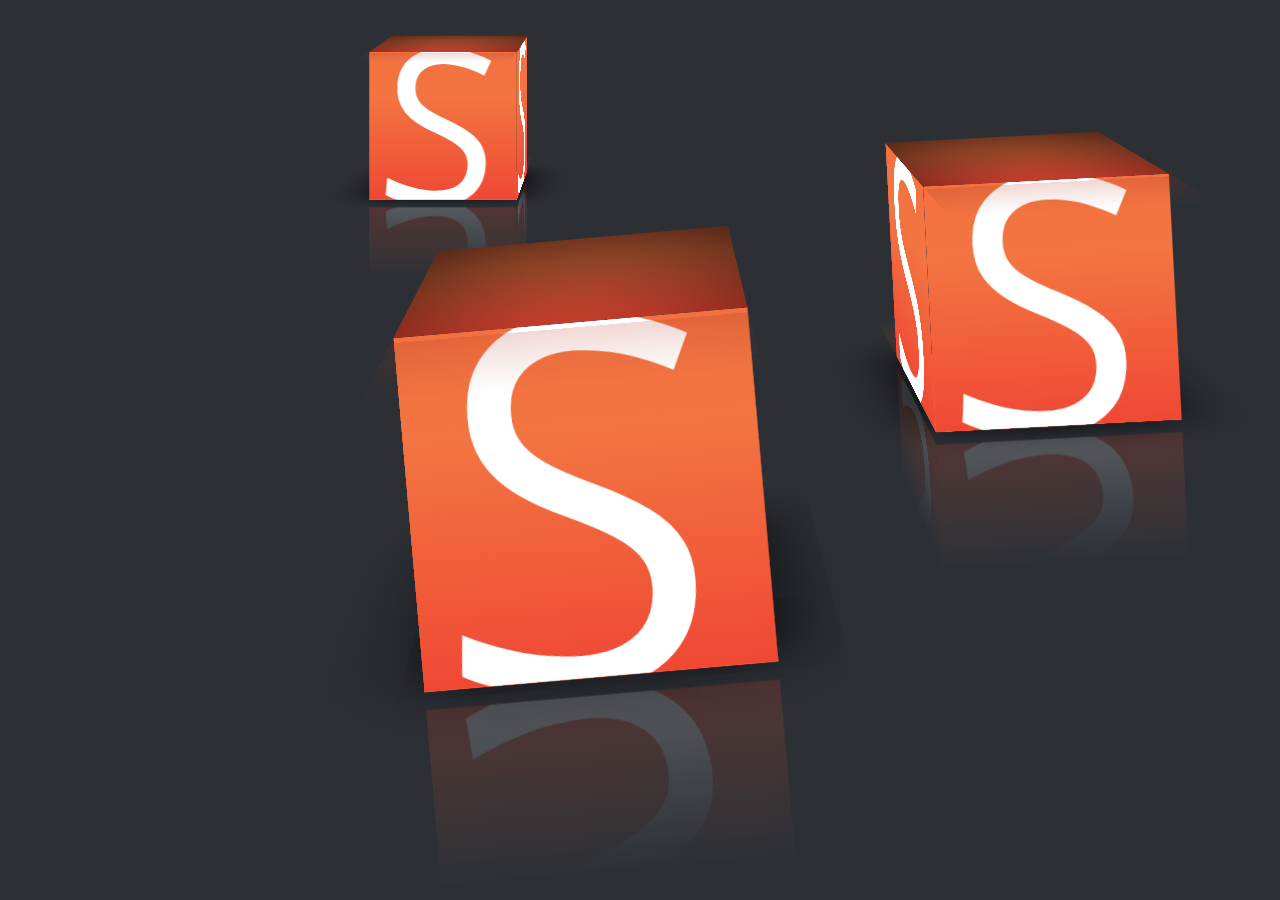
==== index.html @ a056d235 "Sloped styles" ====
<html>
  <head>
    <title>3D Stuff</title>
    <link href="stylesheets/screen.css" media="screen, projection" rel="stylesheet" type="text/css" />
    <link href='http://fonts.googleapis.com/css?family=Open+Sans:800' rel='stylesheet' type='text/css'>
  </head>
  <body>
    <div class="background">
      <div class="scene">
        <div class="cube-positioning three">
          <div class="cube">
            <figure class="back"><sup>S</sup></figure>
            <figure class="top"></figure>
            <figure class="bottom"></figure>
            <figure class="left"><sup>S</sup></figure>
            <figure class="right"><sup>S</sup></figure>
            <figure class="front"><sup>S</sup></figure>
          </div>
        </div>
        <div class="cube-positioning two">
          <div class="cube">
            <figure class="back"><sup>S</sup></figure>
            <figure class="top"></figure>
            <figure class="bottom"></figure>
            <figure class="left"><sup>S</sup></figure>
            <figure class="right"><sup>S</sup></figure>
            <figure class="front"><sup>S</sup></figure>
          </div>
        </div>
        <div class="cube-positioning one">
          <div class="cube">
            <figure class="back"><sup>S</sup></figure>
            <figure class="top"></figure>
            <figure class="bottom"></figure>
            <figure class="left"><sup>S</sup></figure>
            <figure class="right"><sup>S</sup></figure>
            <figure class="front"><sup>S</sup></figure>
          </div>
        </div>
      </div>
    </div>
  </body>
</html>
---- stylesheets/screen.css ----
/* line 17, ../../../../.rvm/gems/ruby-1.9.2-p320/gems/compass-0.12.2/frameworks/compass/stylesheets/compass/reset/_utilities.scss */
html, body, div, span, applet, object, iframe,
h1, h2, h3, h4, h5, h6, p, blockquote, pre,
a, abbr, acronym, address, big, cite, code,
del, dfn, em, img, ins, kbd, q, s, samp,
small, strike, strong, sub, sup, tt, var,
b, u, i, center,
dl, dt, dd, ol, ul, li,
fieldset, form, label, legend,
table, caption, tbody, tfoot, thead, tr, th, td,
article, aside, canvas, details, embed,
figure, figcaption, footer, header, hgroup,
menu, nav, output, ruby, section, summary,
time, mark, audio, video {
  margin: 0;
  padding: 0;
  border: 0;
  font: inherit;
  font-size: 100%;
  vertical-align: baseline;
}

/* line 22, ../../../../.rvm/gems/ruby-1.9.2-p320/gems/compass-0.12.2/frameworks/compass/stylesheets/compass/reset/_utilities.scss */
html {
  line-height: 1;
}

/* line 24, ../../../../.rvm/gems/ruby-1.9.2-p320/gems/compass-0.12.2/frameworks/compass/stylesheets/compass/reset/_utilities.scss */
ol, ul {
  list-style: none;
}

/* line 26, ../../../../.rvm/gems/ruby-1.9.2-p320/gems/compass-0.12.2/frameworks/compass/stylesheets/compass/reset/_utilities.scss */
table {
  border-collapse: collapse;
  border-spacing: 0;
}

/* line 28, ../../../../.rvm/gems/ruby-1.9.2-p320/gems/compass-0.12.2/frameworks/compass/stylesheets/compass/reset/_utilities.scss */
caption, th, td {
  text-align: left;
  font-weight: normal;
  vertical-align: middle;
}

/* line 30, ../../../../.rvm/gems/ruby-1.9.2-p320/gems/compass-0.12.2/frameworks/compass/stylesheets/compass/reset/_utilities.scss */
q, blockquote {
  quotes: none;
}
/* line 103, ../../../../.rvm/gems/ruby-1.9.2-p320/gems/compass-0.12.2/frameworks/compass/stylesheets/compass/reset/_utilities.scss */
q:before, q:after, blockquote:before, blockquote:after {
  content: "";
  content: none;
}

/* line 32, ../../../../.rvm/gems/ruby-1.9.2-p320/gems/compass-0.12.2/frameworks/compass/stylesheets/compass/reset/_utilities.scss */
a img {
  border: none;
}

/* line 116, ../../../../.rvm/gems/ruby-1.9.2-p320/gems/compass-0.12.2/frameworks/compass/stylesheets/compass/reset/_utilities.scss */
article, aside, details, figcaption, figure, footer, header, hgroup, menu, nav, section, summary {
  display: block;
}

/* line 9, ../sass/screen.sass */
body {
  background-color: #2c3035;
}

/* line 12, ../sass/screen.sass */
.background {
  width: 600px;
  height: 500px;
  margin: 100px auto;
  position: relative;
}

/* line 18, ../sass/screen.sass */
sup {
  font-size: 439px;
  color: white;
  position: absolute;
  top: -80px;
  left: 24px;
  font-family: "Open Sans", sans-serif;
  -webkit-transform: rotateZ(5deg);
  -moz-transform: rotateZ(5deg);
  -ms-transform: rotateZ(5deg);
  -o-transform: rotateZ(5deg);
  transform: rotateZ(5deg);
}

/* line 27, ../sass/screen.sass */
.scene {
  width: 100%;
  height: 100%;
  position: absolute;
  -webkit-perspective: 1600px;
  -moz-perspective: 1600px;
  -ms-perspective: 1600px;
  -o-perspective: 1600px;
  perspective: 1600px;
  -webkit-perspective-origin: 50% -240px;
  -moz-perspective-origin: 50% -240px;
  -ms-perspective-origin: 50% -240px;
  -o-perspective-origin: 50% -240px;
  perspective-origin: 50% -240px;
  -webkit-animation: introduceCube 1.5s ease-out;
  -moz-animation: introduceCube 1.5s ease-out;
  -ms-animation: introduceCube 1.5s ease-out;
  -o-animation: introduceCube 1.5s ease-out;
  animation: introduceCube 1.5s ease-out;
}
/* line 35, ../sass/screen.sass */
.scene .cube-positioning {
  width: 100%;
  height: 100%;
  -webkit-transform-style: preserve-3d;
  -moz-transform-style: preserve-3d;
  -ms-transform-style: preserve-3d;
  -o-transform-style: preserve-3d;
  transform-style: preserve-3d;
  position: absolute;
}
/* line 41, ../sass/screen.sass */
.scene .cube-positioning.one {
  -webkit-transform: translateZ(100px) translateX(-50px) rotateZ(-5deg);
  -moz-transform: translateZ(100px) translateX(-50px) rotateZ(-5deg);
  -ms-transform: translateZ(100px) translateX(-50px) rotateZ(-5deg);
  -o-transform: translateZ(100px) translateX(-50px) rotateZ(-5deg);
  transform: translateZ(100px) translateX(-50px) rotateZ(-5deg);
  z-index: 10;
}
/* line 45, ../sass/screen.sass */
.scene .cube-positioning.two {
  -webkit-transform: translateZ(-500px) translateX(500px) rotateZ(-3deg);
  -moz-transform: translateZ(-500px) translateX(500px) rotateZ(-3deg);
  -ms-transform: translateZ(-500px) translateX(500px) rotateZ(-3deg);
  -o-transform: translateZ(-500px) translateX(500px) rotateZ(-3deg);
  transform: translateZ(-500px) translateX(500px) rotateZ(-3deg);
  z-index: 5;
}
/* line 49, ../sass/screen.sass */
.scene .cube-positioning.three {
  -webkit-transform: translateZ(-1800px) translateX(-400px);
  -moz-transform: translateZ(-1800px) translateX(-400px);
  -ms-transform: translateZ(-1800px) translateX(-400px);
  -o-transform: translateZ(-1800px) translateX(-400px);
  transform: translateZ(-1800px) translateX(-400px);
}
/* line 52, ../sass/screen.sass */
.scene .cube {
  -webkit-transform-style: preserve-3d;
  -moz-transform-style: preserve-3d;
  -ms-transform-style: preserve-3d;
  -o-transform-style: preserve-3d;
  transform-style: preserve-3d;
  -webkit-animation: rotate 40s infinite linear;
  -moz-animation: rotate 40s infinite linear;
  -ms-animation: rotate 40s infinite linear;
  -o-animation: rotate 40s infinite linear;
  animation: rotate 40s infinite linear;
}
/* line 56, ../sass/screen.sass */
.scene figure {
  display: block;
  width: 300px;
  height: 300px;
  left: 150px;
  top: 150px;
  background-color: #dddddd;
  background: -webkit-gradient(linear, 50% 0%, 50% 100%, color-stop(0%, #f37140), color-stop(30%, #f37541), color-stop(100%, #ef4834));
  background: -webkit-linear-gradient(#f37140 0%, #f37541 30%, #ef4834 100%);
  background: -moz-linear-gradient(#f37140 0%, #f37541 30%, #ef4834 100%);
  background: -o-linear-gradient(#f37140 0%, #f37541 30%, #ef4834 100%);
  background: linear-gradient(#f37140 0%, #f37541 30%, #ef4834 100%);
  position: absolute;
  -webkit-backface-visibility: hidden;
  -moz-backface-visibility: hidden;
  -ms-backface-visibility: hidden;
  -o-backface-visibility: hidden;
  backface-visibility: hidden;
  overflow: hidden;
  -webkit-box-reflect: below 15px -webkit-gradient(linear, left top, left bottom, from(transparent), color-stop(50%, transparent), to(RGBA(0, 0, 0, 0.2)));
}
/* line 69, ../sass/screen.sass */
.scene figure:before, .scene figure:after {
  content: "";
  display: block;
  position: absolute;
  width: 100%;
  height: 100%;
  opacity: 0;
}
/* line 77, ../sass/screen.sass */
.scene figure:before {
  background: -webkit-gradient(radial, 0% 0%, 0, 0% 0%, 100, color-stop(0%, rgba(20, 20, 20, 0.5)), color-stop(100%, #000000));
  background: -webkit-radial-gradient(top left, rgba(20, 20, 20, 0.5), #000000);
  background: -moz-radial-gradient(top left, rgba(20, 20, 20, 0.5), #000000);
  background: -o-radial-gradient(top left, rgba(20, 20, 20, 0.5), #000000);
  background: radial-gradient(top left, rgba(20, 20, 20, 0.5), #000000);
  z-index: 10;
}
/* line 81, ../sass/screen.sass */
.scene figure:after {
  background: -webkit-gradient(radial, 0% 100%, 0, 0% 100%, 100, color-stop(0%, #000000), color-stop(100%, rgba(20, 20, 20, 0.5)));
  background: -webkit-radial-gradient(bottom left, #000000, rgba(20, 20, 20, 0.5));
  background: -moz-radial-gradient(bottom left, #000000, rgba(20, 20, 20, 0.5));
  background: -o-radial-gradient(bottom left, #000000, rgba(20, 20, 20, 0.5));
  background: radial-gradient(bottom left, #000000, rgba(20, 20, 20, 0.5));
  z-index: 10;
}
/* line 85, ../sass/screen.sass */
.scene .back {
  -webkit-transform: rotateY(180deg) translateZ(150px);
  -moz-transform: rotateY(180deg) translateZ(150px);
  -ms-transform: rotateY(180deg) translateZ(150px);
  -o-transform: rotateY(180deg) translateZ(150px);
  transform: rotateY(180deg) translateZ(150px);
}
/* line 87, ../sass/screen.sass */
.scene .back:before {
  background: -webkit-gradient(radial, 100% 0%, 0, 100% 0%, 100, color-stop(0%, rgba(20, 20, 20, 0.5)), color-stop(100%, #000000));
  background: -webkit-radial-gradient(top right, rgba(20, 20, 20, 0.5), #000000);
  background: -moz-radial-gradient(top right, rgba(20, 20, 20, 0.5), #000000);
  background: -o-radial-gradient(top right, rgba(20, 20, 20, 0.5), #000000);
  background: radial-gradient(top right, rgba(20, 20, 20, 0.5), #000000);
  -webkit-animation: backShading1 40s infinite linear;
  -moz-animation: backShading1 40s infinite linear;
  -ms-animation: backShading1 40s infinite linear;
  -o-animation: backShading1 40s infinite linear;
  animation: backShading1 40s infinite linear;
}
/* line 90, ../sass/screen.sass */
.scene .back:after {
  background: -webkit-gradient(radial, 100% 100%, 0, 100% 100%, 100, color-stop(0%, #000000), color-stop(100%, rgba(20, 20, 20, 0.5)));
  background: -webkit-radial-gradient(bottom right, #000000, rgba(20, 20, 20, 0.5));
  background: -moz-radial-gradient(bottom right, #000000, rgba(20, 20, 20, 0.5));
  background: -o-radial-gradient(bottom right, #000000, rgba(20, 20, 20, 0.5));
  background: radial-gradient(bottom right, #000000, rgba(20, 20, 20, 0.5));
  -webkit-animation: backShading2 40s infinite linear;
  -moz-animation: backShading2 40s infinite linear;
  -ms-animation: backShading2 40s infinite linear;
  -o-animation: backShading2 40s infinite linear;
  animation: backShading2 40s infinite linear;
}
/* line 93, ../sass/screen.sass */
.scene .top {
  background-color: #ff7a47;
  -webkit-transform: rotateX(90deg) translateZ(150px);
  -moz-transform: rotateX(90deg) translateZ(150px);
  -ms-transform: rotateX(90deg) translateZ(150px);
  -o-transform: rotateX(90deg) translateZ(150px);
  transform: rotateX(90deg) translateZ(150px);
  overflow: hidden;
  -webkit-box-reflect: none;
}
/* line 99, ../sass/screen.sass */
.scene .top:after {
  opacity: 1;
  width: 200%;
  height: 200%;
  margin-left: -50%;
  margin-top: -50%;
  background: -webkit-gradient(radial, 50% 100%, 0, 50% 100%, 100, color-stop(0%, rgba(0, 0, 0, 0)), color-stop(100%, #000000));
  background: -webkit-radial-gradient(bottom, rgba(0, 0, 0, 0), #000000);
  background: -moz-radial-gradient(bottom, rgba(0, 0, 0, 0), #000000);
  background: -o-radial-gradient(bottom, rgba(0, 0, 0, 0), #000000);
  background: radial-gradient(bottom, rgba(0, 0, 0, 0), #000000);
  -webkit-animation: rotateTop 40s infinite linear;
  -moz-animation: rotateTop 40s infinite linear;
  -ms-animation: rotateTop 40s infinite linear;
  -o-animation: rotateTop 40s infinite linear;
  animation: rotateTop 40s infinite linear;
}
/* line 108, ../sass/screen.sass */
.scene .bottom {
  -webkit-transform: rotateX(-90deg) translateZ(150px);
  -moz-transform: rotateX(-90deg) translateZ(150px);
  -ms-transform: rotateX(-90deg) translateZ(150px);
  -o-transform: rotateX(-90deg) translateZ(150px);
  transform: rotateX(-90deg) translateZ(150px);
  -webkit-box-shadow: 0 10px 100px black;
  -moz-box-shadow: 0 10px 100px black;
  box-shadow: 0 10px 100px black;
  -webkit-backface-visibility: visible;
  -moz-backface-visibility: visible;
  -ms-backface-visibility: visible;
  -o-backface-visibility: visible;
  backface-visibility: visible;
  background-color: rgba(0, 0, 0, 0);
  -webkit-box-reflect: none;
}
/* line 115, ../sass/screen.sass */
.scene .left {
  -webkit-transform: rotateY(-90deg) translateZ(150px);
  -moz-transform: rotateY(-90deg) translateZ(150px);
  -ms-transform: rotateY(-90deg) translateZ(150px);
  -o-transform: rotateY(-90deg) translateZ(150px);
  transform: rotateY(-90deg) translateZ(150px);
}
/* line 117, ../sass/screen.sass */
.scene .left:before {
  -webkit-animation: leftShading1 40s infinite linear;
  -moz-animation: leftShading1 40s infinite linear;
  -ms-animation: leftShading1 40s infinite linear;
  -o-animation: leftShading1 40s infinite linear;
  animation: leftShading1 40s infinite linear;
}
/* line 119, ../sass/screen.sass */
.scene .left:after {
  -webkit-animation: leftShading2 40s infinite linear;
  -moz-animation: leftShading2 40s infinite linear;
  -ms-animation: leftShading2 40s infinite linear;
  -o-animation: leftShading2 40s infinite linear;
  animation: leftShading2 40s infinite linear;
}
/* line 121, ../sass/screen.sass */
.scene .right {
  -webkit-transform: rotateY(90deg) translateZ(150px);
  -moz-transform: rotateY(90deg) translateZ(150px);
  -ms-transform: rotateY(90deg) translateZ(150px);
  -o-transform: rotateY(90deg) translateZ(150px);
  transform: rotateY(90deg) translateZ(150px);
}
/* line 123, ../sass/screen.sass */
.scene .right:before {
  -webkit-animation: rightShading1 40s infinite linear;
  -moz-animation: rightShading1 40s infinite linear;
  -ms-animation: rightShading1 40s infinite linear;
  -o-animation: rightShading1 40s infinite linear;
  animation: rightShading1 40s infinite linear;
}
/* line 125, ../sass/screen.sass */
.scene .right:after {
  -webkit-animation: rightShading2 40s infinite linear;
  -moz-animation: rightShading2 40s infinite linear;
  -ms-animation: rightShading2 40s infinite linear;
  -o-animation: rightShading2 40s infinite linear;
  animation: rightShading2 40s infinite linear;
}
/* line 127, ../sass/screen.sass */
.scene .front {
  -webkit-transform: translateZ(150px);
  -moz-transform: translateZ(150px);
  -ms-transform: translateZ(150px);
  -o-transform: translateZ(150px);
  transform: translateZ(150px);
}
/* line 129, ../sass/screen.sass */
.scene .front:before {
  -webkit-animation: frontShading1 40s infinite linear;
  -moz-animation: frontShading1 40s infinite linear;
  -ms-animation: frontShading1 40s infinite linear;
  -o-animation: frontShading1 40s infinite linear;
  animation: frontShading1 40s infinite linear;
}
/* line 131, ../sass/screen.sass */
.scene .front:after {
  -webkit-animation: frontShading2 40s infinite linear;
  -moz-animation: frontShading2 40s infinite linear;
  -ms-animation: frontShading2 40s infinite linear;
  -o-animation: frontShading2 40s infinite linear;
  animation: frontShading2 40s infinite linear;
}

@-moz-keyframes rotate {
  /* line 136, ../sass/screen.sass */
  0% {
    -moz-transform: rotateY(0);
    transform: rotateY(0);
  }

  /* line 138, ../sass/screen.sass */
  100% {
    -moz-transform: rotateY(360deg);
    transform: rotateY(360deg);
  }
}

@-webkit-keyframes rotate {
  /* line 136, ../sass/screen.sass */
  0% {
    -webkit-transform: rotateY(0);
    transform: rotateY(0);
  }

  /* line 138, ../sass/screen.sass */
  100% {
    -webkit-transform: rotateY(360deg);
    transform: rotateY(360deg);
  }
}

@-o-keyframes rotate {
  /* line 136, ../sass/screen.sass */
  0% {
    -o-transform: rotateY(0);
    transform: rotateY(0);
  }

  /* line 138, ../sass/screen.sass */
  100% {
    -o-transform: rotateY(360deg);
    transform: rotateY(360deg);
  }
}

@-ms-keyframes rotate {
  /* line 136, ../sass/screen.sass */
  0% {
    -ms-transform: rotateY(0);
    transform: rotateY(0);
  }

  /* line 138, ../sass/screen.sass */
  100% {
    -ms-transform: rotateY(360deg);
    transform: rotateY(360deg);
  }
}

@keyframes rotate {
  /* line 136, ../sass/screen.sass */
  0% {
    transform: rotateY(0);
  }

  /* line 138, ../sass/screen.sass */
  100% {
    transform: rotateY(360deg);
  }
}

@-moz-keyframes frontShading1 {
  /* line 142, ../sass/screen.sass */
  2% {
    opacity: 0;
  }

  /* line 144, ../sass/screen.sass */
  25% {
    opacity: 0.8;
  }

  /* line 146, ../sass/screen.sass */
  35% {
    opacity: 0.8;
  }

  /* line 148, ../sass/screen.sass */
  50% {
    opacity: 0;
  }
}

@-webkit-keyframes frontShading1 {
  /* line 142, ../sass/screen.sass */
  2% {
    opacity: 0;
  }

  /* line 144, ../sass/screen.sass */
  25% {
    opacity: 0.8;
  }

  /* line 146, ../sass/screen.sass */
  35% {
    opacity: 0.8;
  }

  /* line 148, ../sass/screen.sass */
  50% {
    opacity: 0;
  }
}

@-o-keyframes frontShading1 {
  /* line 142, ../sass/screen.sass */
  2% {
    opacity: 0;
  }

  /* line 144, ../sass/screen.sass */
  25% {
    opacity: 0.8;
  }

  /* line 146, ../sass/screen.sass */
  35% {
    opacity: 0.8;
  }

  /* line 148, ../sass/screen.sass */
  50% {
    opacity: 0;
  }
}

@-ms-keyframes frontShading1 {
  /* line 142, ../sass/screen.sass */
  2% {
    opacity: 0;
  }

  /* line 144, ../sass/screen.sass */
  25% {
    opacity: 0.8;
  }

  /* line 146, ../sass/screen.sass */
  35% {
    opacity: 0.8;
  }

  /* line 148, ../sass/screen.sass */
  50% {
    opacity: 0;
  }
}

@keyframes frontShading1 {
  /* line 142, ../sass/screen.sass */
  2% {
    opacity: 0;
  }

  /* line 144, ../sass/screen.sass */
  25% {
    opacity: 0.8;
  }

  /* line 146, ../sass/screen.sass */
  35% {
    opacity: 0.8;
  }

  /* line 148, ../sass/screen.sass */
  50% {
    opacity: 0;
  }
}

@-moz-keyframes frontShading2 {
  /* line 152, ../sass/screen.sass */
  50% {
    opacity: 0;
  }

  /* line 154, ../sass/screen.sass */
  60% {
    opacity: 0.8;
  }

  /* line 156, ../sass/screen.sass */
  75% {
    opacity: 0.8;
  }

  /* line 158, ../sass/screen.sass */
  100% {
    opacity: 0;
  }
}

@-webkit-keyframes frontShading2 {
  /* line 152, ../sass/screen.sass */
  50% {
    opacity: 0;
  }

  /* line 154, ../sass/screen.sass */
  60% {
    opacity: 0.8;
  }

  /* line 156, ../sass/screen.sass */
  75% {
    opacity: 0.8;
  }

  /* line 158, ../sass/screen.sass */
  100% {
    opacity: 0;
  }
}

@-o-keyframes frontShading2 {
  /* line 152, ../sass/screen.sass */
  50% {
    opacity: 0;
  }

  /* line 154, ../sass/screen.sass */
  60% {
    opacity: 0.8;
  }

  /* line 156, ../sass/screen.sass */
  75% {
    opacity: 0.8;
  }

  /* line 158, ../sass/screen.sass */
  100% {
    opacity: 0;
  }
}

@-ms-keyframes frontShading2 {
  /* line 152, ../sass/screen.sass */
  50% {
    opacity: 0;
  }

  /* line 154, ../sass/screen.sass */
  60% {
    opacity: 0.8;
  }

  /* line 156, ../sass/screen.sass */
  75% {
    opacity: 0.8;
  }

  /* line 158, ../sass/screen.sass */
  100% {
    opacity: 0;
  }
}

@keyframes frontShading2 {
  /* line 152, ../sass/screen.sass */
  50% {
    opacity: 0;
  }

  /* line 154, ../sass/screen.sass */
  60% {
    opacity: 0.8;
  }

  /* line 156, ../sass/screen.sass */
  75% {
    opacity: 0.8;
  }

  /* line 158, ../sass/screen.sass */
  100% {
    opacity: 0;
  }
}

@-moz-keyframes backShading1 {
  /* line 162, ../sass/screen.sass */
  25% {
    opacity: 0.8;
  }

  /* line 164, ../sass/screen.sass */
  50% {
    opacity: 0;
  }

  /* line 166, ../sass/screen.sass */
  75% {
    opacity: 0;
  }

  /* line 168, ../sass/screen.sass */
  80% {
    opacity: 0.8;
  }
}

@-webkit-keyframes backShading1 {
  /* line 162, ../sass/screen.sass */
  25% {
    opacity: 0.8;
  }

  /* line 164, ../sass/screen.sass */
  50% {
    opacity: 0;
  }

  /* line 166, ../sass/screen.sass */
  75% {
    opacity: 0;
  }

  /* line 168, ../sass/screen.sass */
  80% {
    opacity: 0.8;
  }
}

@-o-keyframes backShading1 {
  /* line 162, ../sass/screen.sass */
  25% {
    opacity: 0.8;
  }

  /* line 164, ../sass/screen.sass */
  50% {
    opacity: 0;
  }

  /* line 166, ../sass/screen.sass */
  75% {
    opacity: 0;
  }

  /* line 168, ../sass/screen.sass */
  80% {
    opacity: 0.8;
  }
}

@-ms-keyframes backShading1 {
  /* line 162, ../sass/screen.sass */
  25% {
    opacity: 0.8;
  }

  /* line 164, ../sass/screen.sass */
  50% {
    opacity: 0;
  }

  /* line 166, ../sass/screen.sass */
  75% {
    opacity: 0;
  }

  /* line 168, ../sass/screen.sass */
  80% {
    opacity: 0.8;
  }
}

@keyframes backShading1 {
  /* line 162, ../sass/screen.sass */
  25% {
    opacity: 0.8;
  }

  /* line 164, ../sass/screen.sass */
  50% {
    opacity: 0;
  }

  /* line 166, ../sass/screen.sass */
  75% {
    opacity: 0;
  }

  /* line 168, ../sass/screen.sass */
  80% {
    opacity: 0.8;
  }
}

@-moz-keyframes backShading2 {
  /* line 172, ../sass/screen.sass */
  25% {
    opacity: 0;
  }

  /* line 174, ../sass/screen.sass */
  50% {
    opacity: 0;
  }

  /* line 176, ../sass/screen.sass */
  75% {
    opacity: 0.8;
  }

  /* line 178, ../sass/screen.sass */
  80% {
    opacity: 0.8;
  }
}

@-webkit-keyframes backShading2 {
  /* line 172, ../sass/screen.sass */
  25% {
    opacity: 0;
  }

  /* line 174, ../sass/screen.sass */
  50% {
    opacity: 0;
  }

  /* line 176, ../sass/screen.sass */
  75% {
    opacity: 0.8;
  }

  /* line 178, ../sass/screen.sass */
  80% {
    opacity: 0.8;
  }
}

@-o-keyframes backShading2 {
  /* line 172, ../sass/screen.sass */
  25% {
    opacity: 0;
  }

  /* line 174, ../sass/screen.sass */
  50% {
    opacity: 0;
  }

  /* line 176, ../sass/screen.sass */
  75% {
    opacity: 0.8;
  }

  /* line 178, ../sass/screen.sass */
  80% {
    opacity: 0.8;
  }
}

@-ms-keyframes backShading2 {
  /* line 172, ../sass/screen.sass */
  25% {
    opacity: 0;
  }

  /* line 174, ../sass/screen.sass */
  50% {
    opacity: 0;
  }

  /* line 176, ../sass/screen.sass */
  75% {
    opacity: 0.8;
  }

  /* line 178, ../sass/screen.sass */
  80% {
    opacity: 0.8;
  }
}

@keyframes backShading2 {
  /* line 172, ../sass/screen.sass */
  25% {
    opacity: 0;
  }

  /* line 174, ../sass/screen.sass */
  50% {
    opacity: 0;
  }

  /* line 176, ../sass/screen.sass */
  75% {
    opacity: 0.8;
  }

  /* line 178, ../sass/screen.sass */
  80% {
    opacity: 0.8;
  }
}

@-moz-keyframes leftShading1 {
  /* line 182, ../sass/screen.sass */
  0% {
    opacity: 0;
  }

  /* line 184, ../sass/screen.sass */
  25% {
    opacity: 0;
  }

  /* line 186, ../sass/screen.sass */
  50% {
    opacity: 0.8;
  }

  /* line 188, ../sass/screen.sass */
  60% {
    opacity: 0.8;
  }
}

@-webkit-keyframes leftShading1 {
  /* line 182, ../sass/screen.sass */
  0% {
    opacity: 0;
  }

  /* line 184, ../sass/screen.sass */
  25% {
    opacity: 0;
  }

  /* line 186, ../sass/screen.sass */
  50% {
    opacity: 0.8;
  }

  /* line 188, ../sass/screen.sass */
  60% {
    opacity: 0.8;
  }
}

@-o-keyframes leftShading1 {
  /* line 182, ../sass/screen.sass */
  0% {
    opacity: 0;
  }

  /* line 184, ../sass/screen.sass */
  25% {
    opacity: 0;
  }

  /* line 186, ../sass/screen.sass */
  50% {
    opacity: 0.8;
  }

  /* line 188, ../sass/screen.sass */
  60% {
    opacity: 0.8;
  }
}

@-ms-keyframes leftShading1 {
  /* line 182, ../sass/screen.sass */
  0% {
    opacity: 0;
  }

  /* line 184, ../sass/screen.sass */
  25% {
    opacity: 0;
  }

  /* line 186, ../sass/screen.sass */
  50% {
    opacity: 0.8;
  }

  /* line 188, ../sass/screen.sass */
  60% {
    opacity: 0.8;
  }
}

@keyframes leftShading1 {
  /* line 182, ../sass/screen.sass */
  0% {
    opacity: 0;
  }

  /* line 184, ../sass/screen.sass */
  25% {
    opacity: 0;
  }

  /* line 186, ../sass/screen.sass */
  50% {
    opacity: 0.8;
  }

  /* line 188, ../sass/screen.sass */
  60% {
    opacity: 0.8;
  }
}

@-moz-keyframes leftShading2 {
  /* line 192, ../sass/screen.sass */
  0% {
    opacity: 0.8;
  }

  /* line 194, ../sass/screen.sass */
  25% {
    opacity: 0;
  }

  /* line 196, ../sass/screen.sass */
  50% {
    opacity: 0;
  }

  /* line 198, ../sass/screen.sass */
  100% {
    opacity: 0.8;
  }
}

@-webkit-keyframes leftShading2 {
  /* line 192, ../sass/screen.sass */
  0% {
    opacity: 0.8;
  }

  /* line 194, ../sass/screen.sass */
  25% {
    opacity: 0;
  }

  /* line 196, ../sass/screen.sass */
  50% {
    opacity: 0;
  }

  /* line 198, ../sass/screen.sass */
  100% {
    opacity: 0.8;
  }
}

@-o-keyframes leftShading2 {
  /* line 192, ../sass/screen.sass */
  0% {
    opacity: 0.8;
  }

  /* line 194, ../sass/screen.sass */
  25% {
    opacity: 0;
  }

  /* line 196, ../sass/screen.sass */
  50% {
    opacity: 0;
  }

  /* line 198, ../sass/screen.sass */
  100% {
    opacity: 0.8;
  }
}

@-ms-keyframes leftShading2 {
  /* line 192, ../sass/screen.sass */
  0% {
    opacity: 0.8;
  }

  /* line 194, ../sass/screen.sass */
  25% {
    opacity: 0;
  }

  /* line 196, ../sass/screen.sass */
  50% {
    opacity: 0;
  }

  /* line 198, ../sass/screen.sass */
  100% {
    opacity: 0.8;
  }
}

@keyframes leftShading2 {
  /* line 192, ../sass/screen.sass */
  0% {
    opacity: 0.8;
  }

  /* line 194, ../sass/screen.sass */
  25% {
    opacity: 0;
  }

  /* line 196, ../sass/screen.sass */
  50% {
    opacity: 0;
  }

  /* line 198, ../sass/screen.sass */
  100% {
    opacity: 0.8;
  }
}

@-moz-keyframes rightShading2 {
  /* line 202, ../sass/screen.sass */
  50% {
    opacity: 0.8;
  }

  /* line 204, ../sass/screen.sass */
  75% {
    opacity: 0;
  }

  /* line 206, ../sass/screen.sass */
  100% {
    opacity: 0;
  }
}

@-webkit-keyframes rightShading2 {
  /* line 202, ../sass/screen.sass */
  50% {
    opacity: 0.8;
  }

  /* line 204, ../sass/screen.sass */
  75% {
    opacity: 0;
  }

  /* line 206, ../sass/screen.sass */
  100% {
    opacity: 0;
  }
}

@-o-keyframes rightShading2 {
  /* line 202, ../sass/screen.sass */
  50% {
    opacity: 0.8;
  }

  /* line 204, ../sass/screen.sass */
  75% {
    opacity: 0;
  }

  /* line 206, ../sass/screen.sass */
  100% {
    opacity: 0;
  }
}

@-ms-keyframes rightShading2 {
  /* line 202, ../sass/screen.sass */
  50% {
    opacity: 0.8;
  }

  /* line 204, ../sass/screen.sass */
  75% {
    opacity: 0;
  }

  /* line 206, ../sass/screen.sass */
  100% {
    opacity: 0;
  }
}

@keyframes rightShading2 {
  /* line 202, ../sass/screen.sass */
  50% {
    opacity: 0.8;
  }

  /* line 204, ../sass/screen.sass */
  75% {
    opacity: 0;
  }

  /* line 206, ../sass/screen.sass */
  100% {
    opacity: 0;
  }
}

@-moz-keyframes rightShading1 {
  /* line 210, ../sass/screen.sass */
  10% {
    opacity: 0.8;
  }

  /* line 212, ../sass/screen.sass */
  50% {
    opacity: 0;
  }

  /* line 214, ../sass/screen.sass */
  75% {
    opacity: 0;
  }

  /* line 216, ../sass/screen.sass */
  100% {
    opacity: 0.8;
  }
}

@-webkit-keyframes rightShading1 {
  /* line 210, ../sass/screen.sass */
  10% {
    opacity: 0.8;
  }

  /* line 212, ../sass/screen.sass */
  50% {
    opacity: 0;
  }

  /* line 214, ../sass/screen.sass */
  75% {
    opacity: 0;
  }

  /* line 216, ../sass/screen.sass */
  100% {
    opacity: 0.8;
  }
}

@-o-keyframes rightShading1 {
  /* line 210, ../sass/screen.sass */
  10% {
    opacity: 0.8;
  }

  /* line 212, ../sass/screen.sass */
  50% {
    opacity: 0;
  }

  /* line 214, ../sass/screen.sass */
  75% {
    opacity: 0;
  }

  /* line 216, ../sass/screen.sass */
  100% {
    opacity: 0.8;
  }
}

@-ms-keyframes rightShading1 {
  /* line 210, ../sass/screen.sass */
  10% {
    opacity: 0.8;
  }

  /* line 212, ../sass/screen.sass */
  50% {
    opacity: 0;
  }

  /* line 214, ../sass/screen.sass */
  75% {
    opacity: 0;
  }

  /* line 216, ../sass/screen.sass */
  100% {
    opacity: 0.8;
  }
}

@keyframes rightShading1 {
  /* line 210, ../sass/screen.sass */
  10% {
    opacity: 0.8;
  }

  /* line 212, ../sass/screen.sass */
  50% {
    opacity: 0;
  }

  /* line 214, ../sass/screen.sass */
  75% {
    opacity: 0;
  }

  /* line 216, ../sass/screen.sass */
  100% {
    opacity: 0.8;
  }
}

@-moz-keyframes rotateTop {
  /* line 220, ../sass/screen.sass */
  0% {
    -moz-transform: rotateZ(0);
    transform: rotateZ(0);
  }

  /* line 222, ../sass/screen.sass */
  100% {
    -moz-transform: rotateZ(360deg);
    transform: rotateZ(360deg);
  }
}

@-webkit-keyframes rotateTop {
  /* line 220, ../sass/screen.sass */
  0% {
    -webkit-transform: rotateZ(0);
    transform: rotateZ(0);
  }

  /* line 222, ../sass/screen.sass */
  100% {
    -webkit-transform: rotateZ(360deg);
    transform: rotateZ(360deg);
  }
}

@-o-keyframes rotateTop {
  /* line 220, ../sass/screen.sass */
  0% {
    -o-transform: rotateZ(0);
    transform: rotateZ(0);
  }

  /* line 222, ../sass/screen.sass */
  100% {
    -o-transform: rotateZ(360deg);
    transform: rotateZ(360deg);
  }
}

@-ms-keyframes rotateTop {
  /* line 220, ../sass/screen.sass */
  0% {
    -ms-transform: rotateZ(0);
    transform: rotateZ(0);
  }

  /* line 222, ../sass/screen.sass */
  100% {
    -ms-transform: rotateZ(360deg);
    transform: rotateZ(360deg);
  }
}

@keyframes rotateTop {
  /* line 220, ../sass/screen.sass */
  0% {
    transform: rotateZ(0);
  }

  /* line 222, ../sass/screen.sass */
  100% {
    transform: rotateZ(360deg);
  }
}

@-moz-keyframes introduceCube {
  /* line 226, ../sass/screen.sass */
  0% {
    opacity: 0;
    top: -20px;
    -moz-transform: scale(0.6);
    transform: scale(0.6);
  }

  /* line 230, ../sass/screen.sass */
  20% {
    opacity: 1;
  }

  /* line 232, ../sass/screen.sass */
  100% {
    top: 0;
    -moz-transform: scale(1);
    transform: scale(1);
  }
}

@-webkit-keyframes introduceCube {
  /* line 226, ../sass/screen.sass */
  0% {
    opacity: 0;
    top: -20px;
    -webkit-transform: scale(0.6);
    transform: scale(0.6);
  }

  /* line 230, ../sass/screen.sass */
  20% {
    opacity: 1;
  }

  /* line 232, ../sass/screen.sass */
  100% {
    top: 0;
    -webkit-transform: scale(1);
    transform: scale(1);
  }
}

@-o-keyframes introduceCube {
  /* line 226, ../sass/screen.sass */
  0% {
    opacity: 0;
    top: -20px;
    -o-transform: scale(0.6);
    transform: scale(0.6);
  }

  /* line 230, ../sass/screen.sass */
  20% {
    opacity: 1;
  }

  /* line 232, ../sass/screen.sass */
  100% {
    top: 0;
    -o-transform: scale(1);
    transform: scale(1);
  }
}

@-ms-keyframes introduceCube {
  /* line 226, ../sass/screen.sass */
  0% {
    opacity: 0;
    top: -20px;
    -ms-transform: scale(0.6);
    transform: scale(0.6);
  }

  /* line 230, ../sass/screen.sass */
  20% {
    opacity: 1;
  }

  /* line 232, ../sass/screen.sass */
  100% {
    top: 0;
    -ms-transform: scale(1);
    transform: scale(1);
  }
}

@keyframes introduceCube {
  /* line 226, ../sass/screen.sass */
  0% {
    opacity: 0;
    top: -20px;
    transform: scale(0.6);
  }

  /* line 230, ../sass/screen.sass */
  20% {
    opacity: 1;
  }

  /* line 232, ../sass/screen.sass */
  100% {
    top: 0;
    transform: scale(1);
  }
}
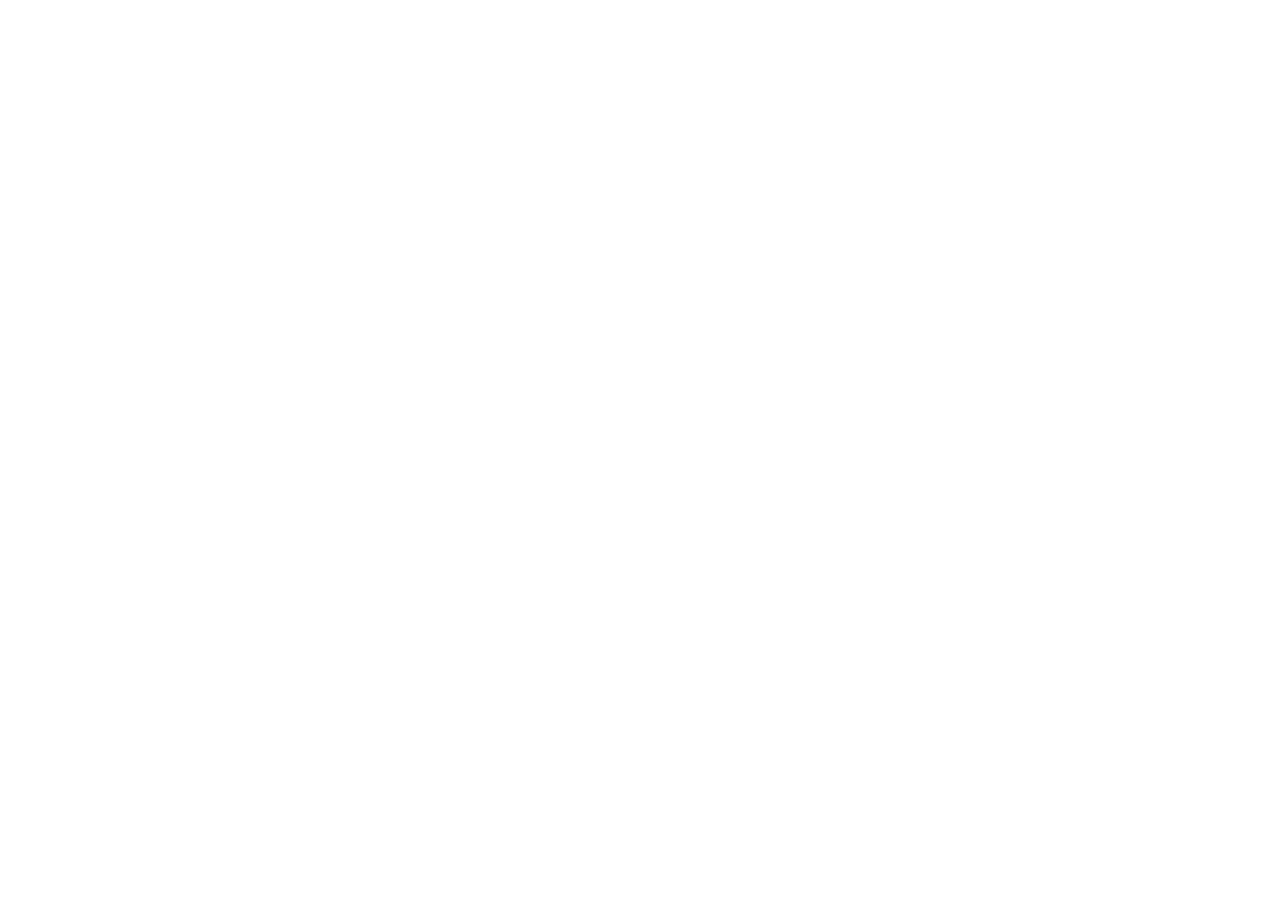
==== commit 73239899: "2 cubes now" ====
--- a/index.html
+++ b/index.html
@@ -1,42 +1,19 @@
 <html>
   <head>
-    <title>3D Stuff</title>
-    <link href="stylesheets/screen.css" media="screen, projection" rel="stylesheet" type="text/css" />
-    <link href='http://fonts.googleapis.com/css?family=Open+Sans:800' rel='stylesheet' type='text/css'>
+    <title>3D Cube</title>
+    <link href="stylesheets/colourCube.css" media="screen, projection" rel="stylesheet" type="text/css" />
+    <script src="js/modernizr.js"></script>
   </head>
   <body>
-    <div class="background">
-      <div class="scene">
-        <div class="cube-positioning three">
-          <div class="cube">
-            <figure class="back"><sup>S</sup></figure>
-            <figure class="top"></figure>
-            <figure class="bottom"></figure>
-            <figure class="left"><sup>S</sup></figure>
-            <figure class="right"><sup>S</sup></figure>
-            <figure class="front"><sup>S</sup></figure>
-          </div>
-        </div>
-        <div class="cube-positioning two">
-          <div class="cube">
-            <figure class="back"><sup>S</sup></figure>
-            <figure class="top"></figure>
-            <figure class="bottom"></figure>
-            <figure class="left"><sup>S</sup></figure>
-            <figure class="right"><sup>S</sup></figure>
-            <figure class="front"><sup>S</sup></figure>
-          </div>
-        </div>
-        <div class="cube-positioning one">
-          <div class="cube">
-            <figure class="back"><sup>S</sup></figure>
-            <figure class="top"></figure>
-            <figure class="bottom"></figure>
-            <figure class="left"><sup>S</sup></figure>
-            <figure class="right"><sup>S</sup></figure>
-            <figure class="front"><sup>S</sup></figure>
-          </div>
-        </div>
+    <div class="fallback-stage"></div>
+    <div class="stage">
+      <div class="cube">
+        <figure class="back"></figure>
+        <figure class="top"></figure>
+        <figure class="bottom"></figure>
+        <figure class="left"></figure>
+        <figure class="right"></figure>
+        <figure class="front"></figure>
       </div>
     </div>
   </body>
--- a/stylesheets/colourCube.css
+++ b/stylesheets/colourCube.css
@@ -0,0 +1,304 @@
+/* BASIC RESET CSS FOR THIS EXAMPLE */
+html, body, div, span, applet, object, iframe,
+h1, h2, h3, h4, h5, h6, p, blockquote, pre,
+a, abbr, acronym, address, big, cite, code,
+del, dfn, em, img, ins, kbd, q, s, samp,
+small, strike, strong, sub, sup, tt, var,
+b, u, i, center,
+dl, dt, dd, ol, ul, li,
+fieldset, form, label, legend,
+table, caption, tbody, tfoot, thead, tr, th, td,
+article, aside, canvas, details, embed,
+figure, figcaption, footer, header, hgroup,
+menu, nav, output, ruby, section, summary,
+time, mark, audio, video { margin: 0; padding: 0; border: 0; font: inherit; font-size: 100%; vertical-align: baseline; }
+html { line-height: 1; }
+
+/* Article styles */
+
+
+/* Fallback code */
+
+.stage {
+  display: none;
+}
+
+.csstransforms3d .stage {
+  display: block;
+}
+
+.fallback-stage {
+  width: 100%;
+  height: 600px;
+  background: url(../images/fallback.png) no-repeat center;
+}
+
+.csstransforms3d .fallback-stage {
+  display: none;
+}
+
+/* Stage and cube */
+
+.stage {
+  width: 300px;
+  height: 300px;
+  margin: 100px auto;
+  position: relative;
+  -webkit-perspective: 1600px;
+  -webkit-perspective-origin: 50% -480px;
+  -webkit-animation: introduceCube 1.5s ease-out;
+}
+
+.cube {
+  -webkit-transform-style: preserve-3d;
+  -webkit-animation: rotate 10s infinite linear;
+}
+
+figure {
+  display: block;
+  width: 300px;
+  height: 300px;
+  background-color: #ccc;
+  background-size: 100%;
+  position: absolute;
+  overflow: hidden;
+  -webkit-box-reflect: below 0 -webkit-gradient(linear, left top, left bottom, from(transparent), color-stop(50%, transparent), to(RGBA(0, 0, 0, 0.1)));
+}
+
+figure:before, figure:after {
+  content: "";
+  display: block;
+  position: absolute;
+  width: 100%;
+  height: 100%;
+  opacity: 0;
+}
+
+figure:before {
+  background: -webkit-radial-gradient(top left, rgba(0, 0, 0, 0.5), #000000);
+}
+
+figure:after {
+  background: -webkit-radial-gradient(top right, rgba(0, 0, 0, 0.5), #000000);
+}
+
+.front {
+  background-color: #60c2ef;
+  -webkit-transform: translateZ(150px);
+}
+
+.front:before {
+  -webkit-animation: frontShading1 10s infinite linear;
+}
+
+.front:after {
+  -webkit-animation: frontShading2 10s infinite linear;
+}
+
+.back {
+  background-color: #52acff;
+  -webkit-transform: rotateY(180deg) translateZ(150px);
+}
+
+.back:before {
+  -webkit-animation: backShading1 10s infinite linear;
+}
+
+.back:after {
+  -webkit-animation: backShading2 10s infinite linear;
+}
+
+.top {
+  background-color: #fff952;
+  -webkit-transform: rotateX(90deg) translateZ(150px);
+  -webkit-box-reflect: none;
+}
+
+.top:after {
+  content: " ";
+  opacity: 0.5;
+  width: 200%;
+  height: 200%;
+  margin-left: -50%;
+  margin-top: -50%;
+  background: -webkit-radial-gradient(bottom, rgba(0, 0, 0, 0), #000000);
+  -webkit-animation: rotateTop 10s infinite linear;
+}
+
+.bottom {
+  -webkit-transform: rotateX(-90deg) translateZ(150px);
+  -webkit-box-shadow: 0 10px 100px rgba(0, 0, 0, 0.7);
+  -webkit-backface-visibility: visible;
+  background-color: rgba(0, 0, 0, 0);
+  -webkit-box-reflect: none;
+}
+
+.left {
+  background-color: #52ff73;
+  -webkit-transform: rotateY(-90deg) translateZ(150px);
+}
+
+.left:before {
+  -webkit-animation: leftShading1 10s infinite linear;
+}
+
+.left:after {
+  -webkit-animation: leftShading2 10s infinite linear;
+}
+
+.right {
+  background-color: #ff5262;
+  -webkit-transform: rotateY(90deg) translateZ(150px);
+}
+
+.right:before {
+  -webkit-animation: rightShading1 10s infinite linear;
+}
+
+.right:after {
+  -webkit-animation: rightShading2 10s infinite linear;
+}
+
+/* Animations */
+
+@-webkit-keyframes rotate {
+  0% {
+    -webkit-transform: rotateY(0);
+  }
+  100% {
+    -webkit-transform: rotateY(360deg);
+  }
+}
+@-webkit-keyframes frontShading1 {
+  2% {
+    opacity: 0;
+  }
+  25% {
+    opacity: 0.8;
+  }
+  35% {
+    opacity: 0.8;
+  }
+  50% {
+    opacity: 0;
+  }
+}
+@-webkit-keyframes frontShading2 {
+  50% {
+    opacity: 0;
+  }
+  60% {
+    opacity: 0.8;
+  }
+  75% {
+    opacity: 0.8;
+  }
+  100% {
+    opacity: 0;
+  }
+}
+@-webkit-keyframes backShading1 {
+  25% {
+    opacity: 0.8;
+  }
+  50% {
+    opacity: 0;
+  }
+  75% {
+    opacity: 0;
+  }
+  80% {
+    opacity: 0.8;
+  }
+}
+@-webkit-keyframes backShading2 {
+  25% {
+    opacity: 0;
+  }
+  50% {
+    opacity: 0;
+  }
+  75% {
+    opacity: 0.8;
+  }
+  80% {
+    opacity: 0.8;
+  }
+}
+@-webkit-keyframes leftShading1 {
+  0% {
+    opacity: 0;
+  }
+  25% {
+    opacity: 0;
+  }
+  50% {
+    opacity: 0.8;
+  }
+  60% {
+    opacity: 0.8;
+  }
+}
+@-webkit-keyframes leftShading2 {
+  0% {
+    opacity: 0.8;
+  }
+  25% {
+    opacity: 0;
+  }
+  50% {
+    opacity: 0;
+  }
+  100% {
+    opacity: 0.8;
+  }
+}
+@-webkit-keyframes rightShading2 {
+  50% {
+    opacity: 0.8;
+  }
+  75% {
+    opacity: 0;
+  }
+  100% {
+    opacity: 0;
+  }
+}
+@-webkit-keyframes rightShading1 {
+  10% {
+    opacity: 0.8;
+  }
+  50% {
+    opacity: 0;
+  }
+  75% {
+    opacity: 0;
+  }
+  100% {
+    opacity: 0.8;
+  }
+}
+
+@-webkit-keyframes rotateTop {
+  0% {
+    -webkit-transform: rotateZ(0);
+  }
+  100% {
+    -webkit-transform: rotateZ(360deg);
+  }
+}
+
+@-webkit-keyframes introduceCube {
+  0% {
+    opacity: 0;
+    top: -20px;
+    -webkit-transform: scale(0.6);
+  }
+  20% {
+    opacity: 1;
+  }
+  100% {
+    top: 0;
+    -webkit-transform: scale(1);
+  }
+}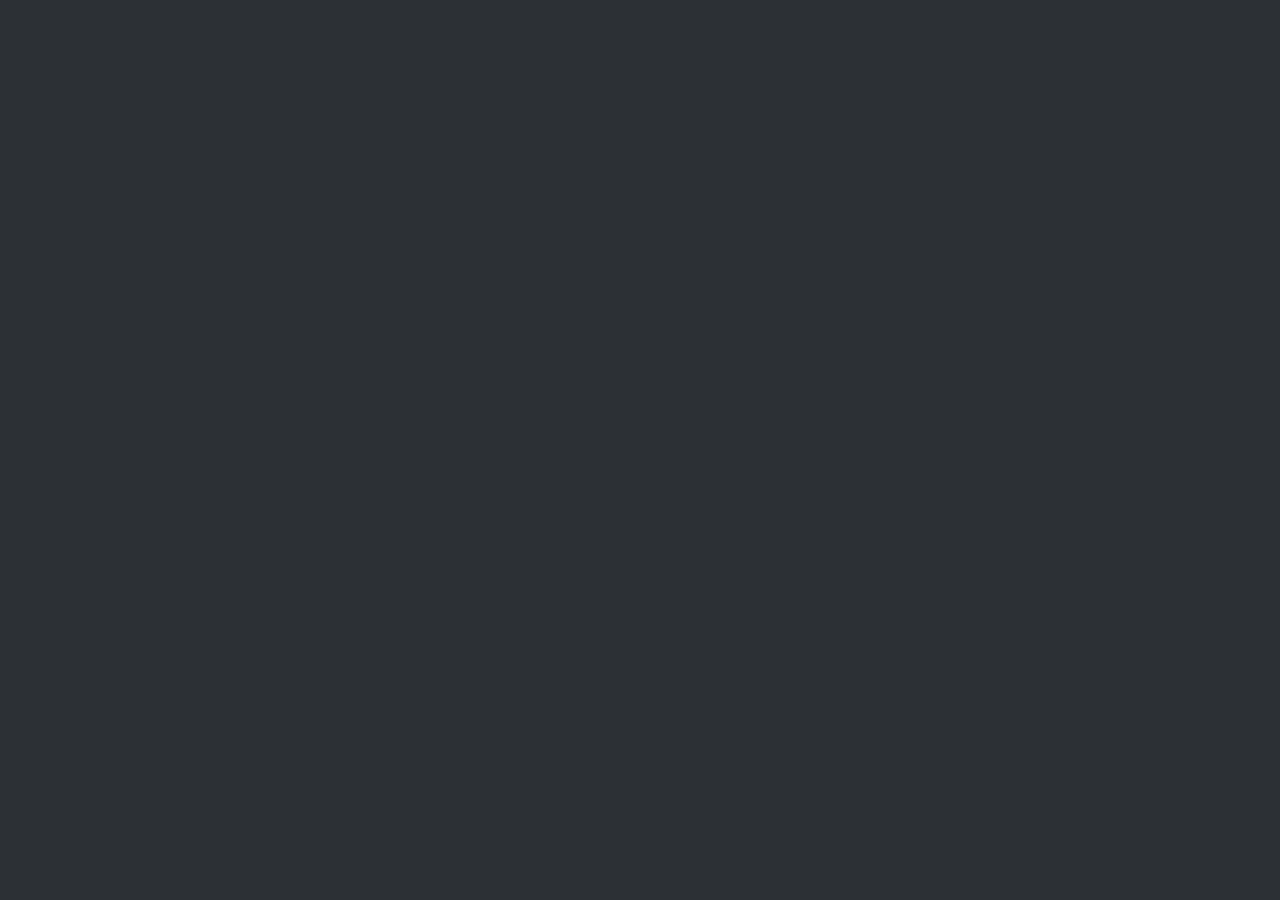
==== commit f836edd8: "Updated files for article" ====
--- a/index.html
+++ b/index.html
@@ -1,7 +1,7 @@
 <html>
   <head>
     <title>3D Cube</title>
-    <link href="stylesheets/colourCube.css" media="screen, projection" rel="stylesheet" type="text/css" />
+    <link href="stylesheets/full.css" media="screen, projection" rel="stylesheet" type="text/css" />
     <script src="js/modernizr.js"></script>
   </head>
   <body>
@@ -16,5 +16,9 @@
         <figure class="front"></figure>
       </div>
     </div>
+  <!-- <div class="stage">
+    <div class="flat"></div>
+    <div class="rotated"></div>
+  </div> -->
   </body>
 </html>--- a/stylesheets/full.css
+++ b/stylesheets/full.css
@@ -0,0 +1,1208 @@
+html, body, div, span, applet, object, iframe,
+h1, h2, h3, h4, h5, h6, p, blockquote, pre,
+a, abbr, acronym, address, big, cite, code,
+del, dfn, em, img, ins, kbd, q, s, samp,
+small, strike, strong, sub, sup, tt, var,
+b, u, i, center,
+dl, dt, dd, ol, ul, li,
+fieldset, form, label, legend,
+table, caption, tbody, tfoot, thead, tr, th, td,
+article, aside, canvas, details, embed,
+figure, figcaption, footer, header, hgroup,
+menu, nav, output, ruby, section, summary,
+time, mark, audio, video {
+  margin: 0;
+  padding: 0;
+  border: 0;
+  font: inherit;
+  font-size: 100%;
+  vertical-align: baseline;
+}
+
+html {
+  line-height: 1;
+}
+
+ol, ul {
+  list-style: none;
+}
+
+table {
+  border-collapse: collapse;
+  border-spacing: 0;
+}
+
+caption, th, td {
+  text-align: left;
+  font-weight: normal;
+  vertical-align: middle;
+}
+
+q, blockquote {
+  quotes: none;
+}
+q:before, q:after, blockquote:before, blockquote:after {
+  content: "";
+  content: none;
+}
+
+a img {
+  border: none;
+}
+
+article, aside, details, figcaption, figure, footer, header, hgroup, menu, nav, section, summary {
+  display: block;
+}
+
+body {
+  background-color: #2c3035;
+}
+
+/* Transforms example */
+.flat, .rotated {
+  width: 300px;
+  height: 300px;
+  margin: 100px auto;
+  background-color: #60c2ef;
+}
+
+.rotated {
+  -webkit-transform-style: preserve-3d;
+  -moz-transform-style: preserve-3d;
+  -ms-transform-style: preserve-3d;
+  -o-transform-style: preserve-3d;
+  transform-style: preserve-3d;
+  -webkit-transform: rotateY(45deg) translateZ(-100px) rotateX(10deg);
+}
+
+/* Fallback code */
+.stage {
+  display: none;
+}
+
+.csstransforms3d .stage {
+  display: block;
+}
+
+.fallback-stage {
+  width: 100%;
+  height: 600px;
+  background: url(../images/fallback.png) no-repeat center;
+}
+
+.csstransforms3d .fallback-stage {
+  display: none;
+}
+
+/* The Cube */
+.stage {
+  width: 600px;
+  height: 500px;
+  margin: 10px auto;
+  position: relative;
+  -webkit-perspective: 1600px;
+  -moz-perspective: 1600px;
+  -ms-perspective: 1600px;
+  -o-perspective: 1600px;
+  perspective: 1600px;
+  -webkit-perspective-origin: 50% -240px;
+  -moz-perspective-origin: 50% -240px;
+  -ms-perspective-origin: 50% -240px;
+  -o-perspective-origin: 50% -240px;
+  perspective-origin: 50% -240px;
+  -webkit-animation: introduceCube 1.5s ease-out;
+  -moz-animation: introduceCube 1.5s ease-out;
+  -ms-animation: introduceCube 1.5s ease-out;
+  -o-animation: introduceCube 1.5s ease-out;
+  animation: introduceCube 1.5s ease-out;
+}
+.stage .cube {
+  -webkit-transform-style: preserve-3d;
+  -moz-transform-style: preserve-3d;
+  -ms-transform-style: preserve-3d;
+  -o-transform-style: preserve-3d;
+  transform-style: preserve-3d;
+  -webkit-animation: rotate 20s infinite linear;
+  -moz-animation: rotate 20s infinite linear;
+  -ms-animation: rotate 20s infinite linear;
+  -o-animation: rotate 20s infinite linear;
+  animation: rotate 20s infinite linear;
+}
+.stage .cube-positioning {
+  width: 100%;
+  height: 100%;
+  -webkit-transform-style: preserve-3d;
+  -moz-transform-style: preserve-3d;
+  -ms-transform-style: preserve-3d;
+  -o-transform-style: preserve-3d;
+  transform-style: preserve-3d;
+  position: absolute;
+}
+.stage figure {
+  display: block;
+  width: 300px;
+  height: 300px;
+  left: 150px;
+  top: 150px;
+  background-color: #60c2ef;
+  position: absolute;
+  -webkit-backface-visibility: hidden;
+  -moz-backface-visibility: hidden;
+  -ms-backface-visibility: hidden;
+  -o-backface-visibility: hidden;
+  backface-visibility: hidden;
+  overflow: hidden;
+  -webkit-box-reflect: below 0 -webkit-gradient(linear, left top, left bottom, from(transparent), color-stop(60%, transparent), to(RGBA(0, 0, 0, 0.25)));
+}
+.stage figure:before, .stage figure:after {
+  content: "";
+  display: block;
+  position: absolute;
+  width: 100%;
+  height: 100%;
+  opacity: 0;
+}
+.stage figure:before {
+  background: -webkit-gradient(radial, 0% 0%, 0, 0% 0%, 100, color-stop(0%, rgba(0, 0, 0, 0.5)), color-stop(100%, #000000));
+  background: -webkit-radial-gradient(top left, rgba(0, 0, 0, 0.5), #000000);
+  background: -moz-radial-gradient(top left, rgba(0, 0, 0, 0.5), #000000);
+  background: -o-radial-gradient(top left, rgba(0, 0, 0, 0.5), #000000);
+  background: radial-gradient(top left, rgba(0, 0, 0, 0.5), #000000);
+  z-index: 10;
+}
+.stage figure:after {
+  background: -webkit-gradient(radial, 100% 0%, 0, 100% 0%, 100, color-stop(0%, rgba(0, 0, 0, 0.5)), color-stop(100%, #000000));
+  background: -webkit-radial-gradient(top right, rgba(0, 0, 0, 0.5), #000000);
+  background: -moz-radial-gradient(top right, rgba(0, 0, 0, 0.5), #000000);
+  background: -o-radial-gradient(top right, rgba(0, 0, 0, 0.5), #000000);
+  background: radial-gradient(top right, rgba(0, 0, 0, 0.5), #000000);
+  z-index: 10;
+}
+.stage .back {
+  background-color: #52acff;
+  -webkit-transform: rotateY(180deg) translateZ(150px);
+  -moz-transform: rotateY(180deg) translateZ(150px);
+  -ms-transform: rotateY(180deg) translateZ(150px);
+  -o-transform: rotateY(180deg) translateZ(150px);
+  transform: rotateY(180deg) translateZ(150px);
+}
+.stage .top {
+  background-color: #fff952;
+  -webkit-transform: rotateX(90deg) translateZ(150px);
+  -moz-transform: rotateX(90deg) translateZ(150px);
+  -ms-transform: rotateX(90deg) translateZ(150px);
+  -o-transform: rotateX(90deg) translateZ(150px);
+  transform: rotateX(90deg) translateZ(150px);
+  background-image: none;
+  -webkit-box-reflect: none;
+}
+.stage .top:after {
+  content: " ";
+  opacity: 0.5;
+  width: 200%;
+  height: 200%;
+  margin-left: -50%;
+  margin-top: -50%;
+  background: -webkit-gradient(radial, 50% 100%, 0, 50% 100%, 100, color-stop(0%, rgba(0, 0, 0, 0)), color-stop(100%, #000000));
+  background: -webkit-radial-gradient(bottom, rgba(0, 0, 0, 0), #000000);
+  background: -moz-radial-gradient(bottom, rgba(0, 0, 0, 0), #000000);
+  background: -o-radial-gradient(bottom, rgba(0, 0, 0, 0), #000000);
+  background: radial-gradient(bottom, rgba(0, 0, 0, 0), #000000);
+  -webkit-animation: rotateTop 20s infinite linear;
+  -moz-animation: rotateTop 20s infinite linear;
+  -ms-animation: rotateTop 20s infinite linear;
+  -o-animation: rotateTop 20s infinite linear;
+  animation: rotateTop 20s infinite linear;
+}
+.stage .bottom {
+  -webkit-transform: rotateX(-90deg) translateZ(150px);
+  -moz-transform: rotateX(-90deg) translateZ(150px);
+  -ms-transform: rotateX(-90deg) translateZ(150px);
+  -o-transform: rotateX(-90deg) translateZ(150px);
+  transform: rotateX(-90deg) translateZ(150px);
+  -webkit-box-shadow: 0 10px 100px rgba(0, 0, 0, 0.7);
+  -moz-box-shadow: 0 10px 100px rgba(0, 0, 0, 0.7);
+  box-shadow: 0 10px 100px rgba(0, 0, 0, 0.7);
+  -webkit-backface-visibility: visible;
+  -moz-backface-visibility: visible;
+  -ms-backface-visibility: visible;
+  -o-backface-visibility: visible;
+  backface-visibility: visible;
+  background-color: rgba(0, 0, 0, 0);
+  -webkit-box-reflect: none;
+}
+.stage .left {
+  background-color: #52ff73;
+  -webkit-transform: rotateY(-90deg) translateZ(150px);
+  -moz-transform: rotateY(-90deg) translateZ(150px);
+  -ms-transform: rotateY(-90deg) translateZ(150px);
+  -o-transform: rotateY(-90deg) translateZ(150px);
+  transform: rotateY(-90deg) translateZ(150px);
+}
+.stage .left:before {
+  -webkit-animation: leftShading1 20s infinite linear;
+  -moz-animation: leftShading1 20s infinite linear;
+  -ms-animation: leftShading1 20s infinite linear;
+  -o-animation: leftShading1 20s infinite linear;
+  animation: leftShading1 20s infinite linear;
+}
+.stage .left:after {
+  -webkit-animation: leftShading2 20s infinite linear;
+  -moz-animation: leftShading2 20s infinite linear;
+  -ms-animation: leftShading2 20s infinite linear;
+  -o-animation: leftShading2 20s infinite linear;
+  animation: leftShading2 20s infinite linear;
+}
+.stage .right {
+  background-color: #ff5262;
+  -webkit-transform: rotateY(90deg) translateZ(150px);
+  -moz-transform: rotateY(90deg) translateZ(150px);
+  -ms-transform: rotateY(90deg) translateZ(150px);
+  -o-transform: rotateY(90deg) translateZ(150px);
+  transform: rotateY(90deg) translateZ(150px);
+}
+.stage .right:before {
+  -webkit-animation: rightShading1 20s infinite linear;
+  -moz-animation: rightShading1 20s infinite linear;
+  -ms-animation: rightShading1 20s infinite linear;
+  -o-animation: rightShading1 20s infinite linear;
+  animation: rightShading1 20s infinite linear;
+}
+.stage .right:after {
+  -webkit-animation: rightShading2 20s infinite linear;
+  -moz-animation: rightShading2 20s infinite linear;
+  -ms-animation: rightShading2 20s infinite linear;
+  -o-animation: rightShading2 20s infinite linear;
+  animation: rightShading2 20s infinite linear;
+}
+.stage .front {
+  background-color: #60c2ef;
+  -webkit-transform: translateZ(150px);
+  -moz-transform: translateZ(150px);
+  -ms-transform: translateZ(150px);
+  -o-transform: translateZ(150px);
+  transform: translateZ(150px);
+}
+.stage .front:before {
+  -webkit-animation: frontShading1 20s infinite linear;
+  -moz-animation: frontShading1 20s infinite linear;
+  -ms-animation: frontShading1 20s infinite linear;
+  -o-animation: frontShading1 20s infinite linear;
+  animation: frontShading1 20s infinite linear;
+}
+.stage .front:after {
+  -webkit-animation: frontShading2 20s infinite linear;
+  -moz-animation: frontShading2 20s infinite linear;
+  -ms-animation: frontShading2 20s infinite linear;
+  -o-animation: frontShading2 20s infinite linear;
+  animation: frontShading2 20s infinite linear;
+}
+
+@-moz-keyframes rotate {
+  0% {
+    -moz-transform: rotateY(0);
+    transform: rotateY(0);
+  }
+
+  100% {
+    -moz-transform: rotateY(360deg);
+    transform: rotateY(360deg);
+  }
+}
+
+@-webkit-keyframes rotate {
+  0% {
+    -webkit-transform: rotateY(0);
+    transform: rotateY(0);
+  }
+
+  100% {
+    -webkit-transform: rotateY(360deg);
+    transform: rotateY(360deg);
+  }
+}
+
+@-o-keyframes rotate {
+  0% {
+    -o-transform: rotateY(0);
+    transform: rotateY(0);
+  }
+
+  100% {
+    -o-transform: rotateY(360deg);
+    transform: rotateY(360deg);
+  }
+}
+
+@-ms-keyframes rotate {
+  0% {
+    -ms-transform: rotateY(0);
+    transform: rotateY(0);
+  }
+
+  100% {
+    -ms-transform: rotateY(360deg);
+    transform: rotateY(360deg);
+  }
+}
+
+@keyframes rotate {
+  0% {
+    transform: rotateY(0);
+  }
+
+  100% {
+    transform: rotateY(360deg);
+  }
+}
+
+@-moz-keyframes frontShading1 {
+  2% {
+    opacity: 0;
+  }
+
+  25% {
+    opacity: 0.9;
+  }
+
+  35% {
+    opacity: 0.9;
+  }
+
+  50% {
+    opacity: 0;
+  }
+}
+
+@-webkit-keyframes frontShading1 {
+  2% {
+    opacity: 0;
+  }
+
+  25% {
+    opacity: 0.9;
+  }
+
+  35% {
+    opacity: 0.9;
+  }
+
+  50% {
+    opacity: 0;
+  }
+}
+
+@-o-keyframes frontShading1 {
+  2% {
+    opacity: 0;
+  }
+
+  25% {
+    opacity: 0.9;
+  }
+
+  35% {
+    opacity: 0.9;
+  }
+
+  50% {
+    opacity: 0;
+  }
+}
+
+@-ms-keyframes frontShading1 {
+  2% {
+    opacity: 0;
+  }
+
+  25% {
+    opacity: 0.9;
+  }
+
+  35% {
+    opacity: 0.9;
+  }
+
+  50% {
+    opacity: 0;
+  }
+}
+
+@keyframes frontShading1 {
+  2% {
+    opacity: 0;
+  }
+
+  25% {
+    opacity: 0.9;
+  }
+
+  35% {
+    opacity: 0.9;
+  }
+
+  50% {
+    opacity: 0;
+  }
+}
+
+@-moz-keyframes frontShading2 {
+  50% {
+    opacity: 0;
+  }
+
+  60% {
+    opacity: 0.9;
+  }
+
+  75% {
+    opacity: 0.9;
+  }
+
+  100% {
+    opacity: 0;
+  }
+}
+
+@-webkit-keyframes frontShading2 {
+  50% {
+    opacity: 0;
+  }
+
+  60% {
+    opacity: 0.9;
+  }
+
+  75% {
+    opacity: 0.9;
+  }
+
+  100% {
+    opacity: 0;
+  }
+}
+
+@-o-keyframes frontShading2 {
+  50% {
+    opacity: 0;
+  }
+
+  60% {
+    opacity: 0.9;
+  }
+
+  75% {
+    opacity: 0.9;
+  }
+
+  100% {
+    opacity: 0;
+  }
+}
+
+@-ms-keyframes frontShading2 {
+  50% {
+    opacity: 0;
+  }
+
+  60% {
+    opacity: 0.9;
+  }
+
+  75% {
+    opacity: 0.9;
+  }
+
+  100% {
+    opacity: 0;
+  }
+}
+
+@keyframes frontShading2 {
+  50% {
+    opacity: 0;
+  }
+
+  60% {
+    opacity: 0.9;
+  }
+
+  75% {
+    opacity: 0.9;
+  }
+
+  100% {
+    opacity: 0;
+  }
+}
+
+@-moz-keyframes backShading1 {
+  25% {
+    opacity: 0.9;
+  }
+
+  50% {
+    opacity: 0;
+  }
+
+  75% {
+    opacity: 0;
+  }
+
+  80% {
+    opacity: 0.9;
+  }
+}
+
+@-webkit-keyframes backShading1 {
+  25% {
+    opacity: 0.9;
+  }
+
+  50% {
+    opacity: 0;
+  }
+
+  75% {
+    opacity: 0;
+  }
+
+  80% {
+    opacity: 0.9;
+  }
+}
+
+@-o-keyframes backShading1 {
+  25% {
+    opacity: 0.9;
+  }
+
+  50% {
+    opacity: 0;
+  }
+
+  75% {
+    opacity: 0;
+  }
+
+  80% {
+    opacity: 0.9;
+  }
+}
+
+@-ms-keyframes backShading1 {
+  25% {
+    opacity: 0.9;
+  }
+
+  50% {
+    opacity: 0;
+  }
+
+  75% {
+    opacity: 0;
+  }
+
+  80% {
+    opacity: 0.9;
+  }
+}
+
+@keyframes backShading1 {
+  25% {
+    opacity: 0.9;
+  }
+
+  50% {
+    opacity: 0;
+  }
+
+  75% {
+    opacity: 0;
+  }
+
+  80% {
+    opacity: 0.9;
+  }
+}
+
+@-moz-keyframes backShading2 {
+  25% {
+    opacity: 0;
+  }
+
+  50% {
+    opacity: 0;
+  }
+
+  75% {
+    opacity: 0.9;
+  }
+
+  80% {
+    opacity: 0.9;
+  }
+}
+
+@-webkit-keyframes backShading2 {
+  25% {
+    opacity: 0;
+  }
+
+  50% {
+    opacity: 0;
+  }
+
+  75% {
+    opacity: 0.9;
+  }
+
+  80% {
+    opacity: 0.9;
+  }
+}
+
+@-o-keyframes backShading2 {
+  25% {
+    opacity: 0;
+  }
+
+  50% {
+    opacity: 0;
+  }
+
+  75% {
+    opacity: 0.9;
+  }
+
+  80% {
+    opacity: 0.9;
+  }
+}
+
+@-ms-keyframes backShading2 {
+  25% {
+    opacity: 0;
+  }
+
+  50% {
+    opacity: 0;
+  }
+
+  75% {
+    opacity: 0.9;
+  }
+
+  80% {
+    opacity: 0.9;
+  }
+}
+
+@keyframes backShading2 {
+  25% {
+    opacity: 0;
+  }
+
+  50% {
+    opacity: 0;
+  }
+
+  75% {
+    opacity: 0.9;
+  }
+
+  80% {
+    opacity: 0.9;
+  }
+}
+
+@-moz-keyframes leftShading1 {
+  0% {
+    opacity: 0;
+  }
+
+  25% {
+    opacity: 0;
+  }
+
+  50% {
+    opacity: 0.9;
+  }
+
+  60% {
+    opacity: 0.9;
+  }
+}
+
+@-webkit-keyframes leftShading1 {
+  0% {
+    opacity: 0;
+  }
+
+  25% {
+    opacity: 0;
+  }
+
+  50% {
+    opacity: 0.9;
+  }
+
+  60% {
+    opacity: 0.9;
+  }
+}
+
+@-o-keyframes leftShading1 {
+  0% {
+    opacity: 0;
+  }
+
+  25% {
+    opacity: 0;
+  }
+
+  50% {
+    opacity: 0.9;
+  }
+
+  60% {
+    opacity: 0.9;
+  }
+}
+
+@-ms-keyframes leftShading1 {
+  0% {
+    opacity: 0;
+  }
+
+  25% {
+    opacity: 0;
+  }
+
+  50% {
+    opacity: 0.9;
+  }
+
+  60% {
+    opacity: 0.9;
+  }
+}
+
+@keyframes leftShading1 {
+  0% {
+    opacity: 0;
+  }
+
+  25% {
+    opacity: 0;
+  }
+
+  50% {
+    opacity: 0.9;
+  }
+
+  60% {
+    opacity: 0.9;
+  }
+}
+
+@-moz-keyframes leftShading2 {
+  0% {
+    opacity: 0.9;
+  }
+
+  25% {
+    opacity: 0;
+  }
+
+  50% {
+    opacity: 0;
+  }
+
+  100% {
+    opacity: 0.9;
+  }
+}
+
+@-webkit-keyframes leftShading2 {
+  0% {
+    opacity: 0.9;
+  }
+
+  25% {
+    opacity: 0;
+  }
+
+  50% {
+    opacity: 0;
+  }
+
+  100% {
+    opacity: 0.9;
+  }
+}
+
+@-o-keyframes leftShading2 {
+  0% {
+    opacity: 0.9;
+  }
+
+  25% {
+    opacity: 0;
+  }
+
+  50% {
+    opacity: 0;
+  }
+
+  100% {
+    opacity: 0.9;
+  }
+}
+
+@-ms-keyframes leftShading2 {
+  0% {
+    opacity: 0.9;
+  }
+
+  25% {
+    opacity: 0;
+  }
+
+  50% {
+    opacity: 0;
+  }
+
+  100% {
+    opacity: 0.9;
+  }
+}
+
+@keyframes leftShading2 {
+  0% {
+    opacity: 0.9;
+  }
+
+  25% {
+    opacity: 0;
+  }
+
+  50% {
+    opacity: 0;
+  }
+
+  100% {
+    opacity: 0.9;
+  }
+}
+
+@-moz-keyframes rightShading2 {
+  50% {
+    opacity: 0.9;
+  }
+
+  75% {
+    opacity: 0;
+  }
+
+  100% {
+    opacity: 0;
+  }
+}
+
+@-webkit-keyframes rightShading2 {
+  50% {
+    opacity: 0.9;
+  }
+
+  75% {
+    opacity: 0;
+  }
+
+  100% {
+    opacity: 0;
+  }
+}
+
+@-o-keyframes rightShading2 {
+  50% {
+    opacity: 0.9;
+  }
+
+  75% {
+    opacity: 0;
+  }
+
+  100% {
+    opacity: 0;
+  }
+}
+
+@-ms-keyframes rightShading2 {
+  50% {
+    opacity: 0.9;
+  }
+
+  75% {
+    opacity: 0;
+  }
+
+  100% {
+    opacity: 0;
+  }
+}
+
+@keyframes rightShading2 {
+  50% {
+    opacity: 0.9;
+  }
+
+  75% {
+    opacity: 0;
+  }
+
+  100% {
+    opacity: 0;
+  }
+}
+
+@-moz-keyframes rightShading1 {
+  10% {
+    opacity: 0.9;
+  }
+
+  50% {
+    opacity: 0;
+  }
+
+  75% {
+    opacity: 0;
+  }
+
+  100% {
+    opacity: 0.9;
+  }
+}
+
+@-webkit-keyframes rightShading1 {
+  10% {
+    opacity: 0.9;
+  }
+
+  50% {
+    opacity: 0;
+  }
+
+  75% {
+    opacity: 0;
+  }
+
+  100% {
+    opacity: 0.9;
+  }
+}
+
+@-o-keyframes rightShading1 {
+  10% {
+    opacity: 0.9;
+  }
+
+  50% {
+    opacity: 0;
+  }
+
+  75% {
+    opacity: 0;
+  }
+
+  100% {
+    opacity: 0.9;
+  }
+}
+
+@-ms-keyframes rightShading1 {
+  10% {
+    opacity: 0.9;
+  }
+
+  50% {
+    opacity: 0;
+  }
+
+  75% {
+    opacity: 0;
+  }
+
+  100% {
+    opacity: 0.9;
+  }
+}
+
+@keyframes rightShading1 {
+  10% {
+    opacity: 0.9;
+  }
+
+  50% {
+    opacity: 0;
+  }
+
+  75% {
+    opacity: 0;
+  }
+
+  100% {
+    opacity: 0.9;
+  }
+}
+
+@-moz-keyframes rotateTop {
+  0% {
+    -moz-transform: rotateZ(0);
+    transform: rotateZ(0);
+  }
+
+  100% {
+    -moz-transform: rotateZ(360deg);
+    transform: rotateZ(360deg);
+  }
+}
+
+@-webkit-keyframes rotateTop {
+  0% {
+    -webkit-transform: rotateZ(0);
+    transform: rotateZ(0);
+  }
+
+  100% {
+    -webkit-transform: rotateZ(360deg);
+    transform: rotateZ(360deg);
+  }
+}
+
+@-o-keyframes rotateTop {
+  0% {
+    -o-transform: rotateZ(0);
+    transform: rotateZ(0);
+  }
+
+  100% {
+    -o-transform: rotateZ(360deg);
+    transform: rotateZ(360deg);
+  }
+}
+
+@-ms-keyframes rotateTop {
+  0% {
+    -ms-transform: rotateZ(0);
+    transform: rotateZ(0);
+  }
+
+  100% {
+    -ms-transform: rotateZ(360deg);
+    transform: rotateZ(360deg);
+  }
+}
+
+@keyframes rotateTop {
+  0% {
+    transform: rotateZ(0);
+  }
+
+  100% {
+    transform: rotateZ(360deg);
+  }
+}
+
+@-moz-keyframes introduceCube {
+  0% {
+    opacity: 0;
+    top: -20px;
+    -moz-transform: scale(0.6);
+    transform: scale(0.6);
+  }
+
+  20% {
+    opacity: 1;
+  }
+
+  100% {
+    top: 0;
+    -moz-transform: scale(1);
+    transform: scale(1);
+  }
+}
+
+@-webkit-keyframes introduceCube {
+  0% {
+    opacity: 0;
+    top: -20px;
+    -webkit-transform: scale(0.6);
+    transform: scale(0.6);
+  }
+
+  20% {
+    opacity: 1;
+  }
+
+  100% {
+    top: 0;
+    -webkit-transform: scale(1);
+    transform: scale(1);
+  }
+}
+
+@-o-keyframes introduceCube {
+  0% {
+    opacity: 0;
+    top: -20px;
+    -o-transform: scale(0.6);
+    transform: scale(0.6);
+  }
+
+  20% {
+    opacity: 1;
+  }
+
+  100% {
+    top: 0;
+    -o-transform: scale(1);
+    transform: scale(1);
+  }
+}
+
+@-ms-keyframes introduceCube {
+  0% {
+    opacity: 0;
+    top: -20px;
+    -ms-transform: scale(0.6);
+    transform: scale(0.6);
+  }
+
+  20% {
+    opacity: 1;
+  }
+
+  100% {
+    top: 0;
+    -ms-transform: scale(1);
+    transform: scale(1);
+  }
+}
+
+@keyframes introduceCube {
+  0% {
+    opacity: 0;
+    top: -20px;
+    transform: scale(0.6);
+  }
+
+  20% {
+    opacity: 1;
+  }
+
+  100% {
+    top: 0;
+    transform: scale(1);
+  }
+}
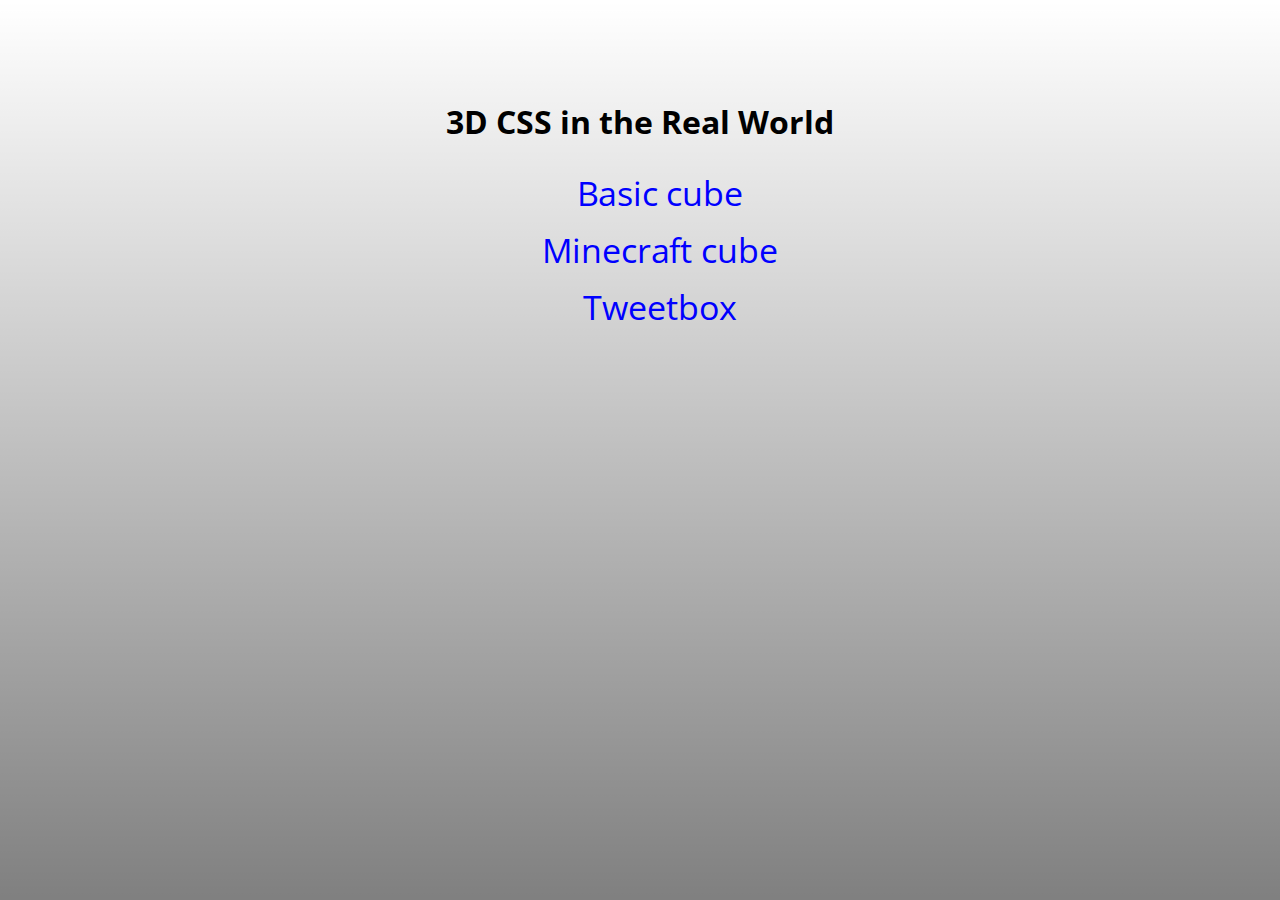
==== commit 60b84b4b: "Updated article files homepage" ====
--- a/index.html
+++ b/index.html
@@ -1,24 +1,71 @@
 <html>
   <head>
-    <title>3D Cube</title>
-    <link href="stylesheets/full.css" media="screen, projection" rel="stylesheet" type="text/css" />
+    <title>3D CSS in the real world</title>
+    <link href='http://fonts.googleapis.com/css?family=Open+Sans:300' rel='stylesheet' type='text/css'>
+    <style type="text/css">
+    body {
+      font-family: "Open Sans", sans-serif;
+      text-align: center;
+      margin-top: 100px;
+      background: url(tweetbox/images/white-noise.jpg);
+    }
+    body:before {
+      content: "";
+      position: absolute;
+      top: 14px;
+      left: 50%;
+      width: 158px;
+      margin-left: -75px;
+      height: 100px;
+      background: url(tweetbox/images/net-logo.jpg) no-repeat;
+      z-index: -2;
+    }
+    body:after {
+      content: "";
+      position: absolute;
+      top: 0;
+      right: 0;
+      bottom :0;
+      left: 0;
+      background: -webkit-linear-gradient(bottom, #000, transparent);
+      background: -moz-linear-gradient(bottom, #000, transparent);
+      background: -o-linear-gradient(bottom, #000, transparent);
+      background: linear-gradient(bottom, #000, transparent);
+      z-index: -1;
+      opacity: 0.5;
+    }
+    ul {
+      list-style: none;
+    }
+    li {
+      display: block;
+      padding: 0 10px;
+      font-size: 42px;
+      -webkit-transform: preserve-3d;
+      -moz-transform: preserve-3d;
+      -o-transform: preserve-3d;
+      transform: preserve-3d;
+      -webkit-transform: scale(0.8);
+      color: blue;
+      -webkit-transition: all 0.3s ease-in-out;
+    }
+    li:hover {
+      -webkit-transform: scale(1.2);
+      -webkit-transition: all 0.2s ease-in-out;
+    }
+    a {
+      text-decoration: none;
+      color: blue;
+    }
+    </style>
     <script src="js/modernizr.js"></script>
   </head>
   <body>
-    <div class="fallback-stage"></div>
-    <div class="stage">
-      <div class="cube">
-        <figure class="back"></figure>
-        <figure class="top"></figure>
-        <figure class="bottom"></figure>
-        <figure class="left"></figure>
-        <figure class="right"></figure>
-        <figure class="front"></figure>
-      </div>
-    </div>
-  <!-- <div class="stage">
-    <div class="flat"></div>
-    <div class="rotated"></div>
-  </div> -->
+    <h1>3D CSS in the Real World</h1>
+    <ul>
+      <li><a href="basic/index.html">Basic cube</a></li>
+      <li><a href="minecraft/index.html">Minecraft cube</a></li>
+      <li><a href="tweetbox/index.html">Tweetbox</a></li>
+    </ul>
   </body>
 </html>